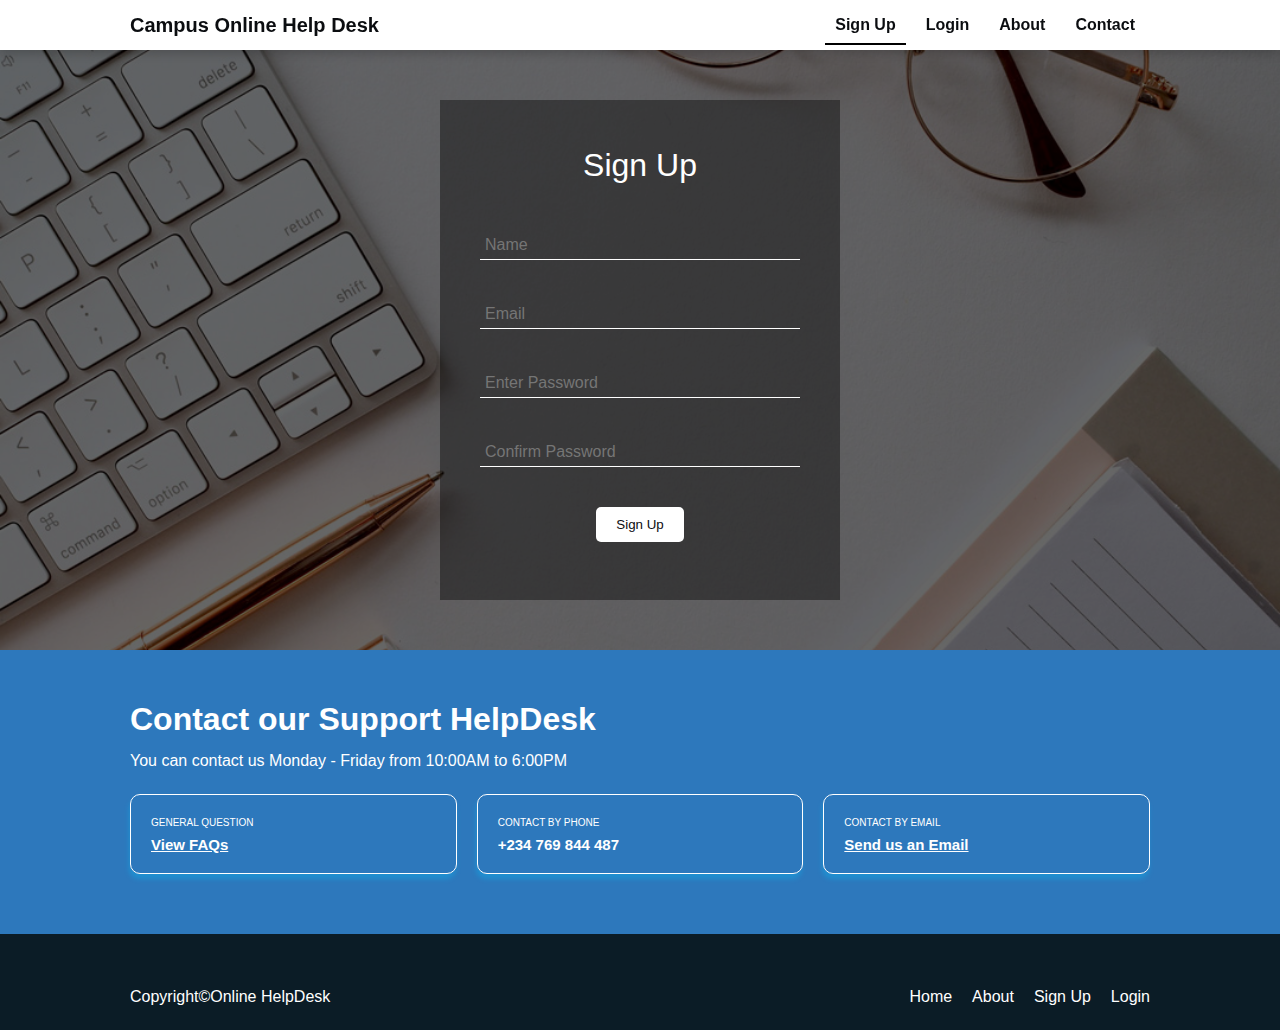
==== OnlineHelpDesk/Content/signup.html @ 3b916df0 "Project Uploaded" ====
<!DOCTYPE html>
<html lang="en">
<head>
	<meta charset="UTF-8">
	<meta name="viewport" content="width=device-width, initial-scale=1">
	<meta http-equiv="X-UA-Compatible" content="ie=edge">
	<link rel="stylesheet" type="text/css" href="css/utilities.css">
	<link rel="stylesheet" type="text/css" href="css/styles.css">
	<link rel="stylesheet" type="text/css" href="css/all.min.css">
	<title>Online HelpDesk</title><script src="css/jquery-3.6.0.min.js"></script>
	<script>
		$(document).ready(function(){
			$('#icon').click(function(){
				$('ul').toggleClass('show');
			});
		});
	</script>
	<title>Online HelpDesk</title>
</head>
<body>
	<header>
	<!-- Navigation starts -->
		<div class="navbar">
			<div class="container flex">
				<h1 class="lead"><a href="index.html">Campus Online Help Desk</a></h1>
				<nav>
					<ul class="sm">
						<li><a class="active" href="signup.html">Sign Up</a></li>
						<li><a href="login.html">Login</a></li>
						<li><a href="about.html">About</a></li>
						<li><a href="contact.html">Contact</a></li>
					</ul>
					<label id="icon"><i class="fas fa-bars fa-2x"></i></label>
				</nav>
			</div>
		</div>
	<!-- Navigation ends -->
	</header>

	<!-- Signup Form Starts -->
	<section class="signup-form">
		<div class="container">
			<form class="box" action="" method="POST">
				<p class="md text-center">Sign Up</p>

			<!-- Input Name -->
			<div class="form-control">
				<input type="text" name="name"
				placeholder="Name" required>
			</div>

			<!-- Input Email -->
			<div class="form-control">
				<input type="email" name="email"
				placeholder="Email" required>
			</div>

			<!-- Input Password -->
			<div class="form-control">
				<input type="Password" name="Password"
				placeholder="Enter Password" required>
			</div>

			<!-- Input Password -->
			<div class="form-control">
				<input type="Password" name="Password"
				placeholder="Confirm Password" required>
			</div>

			<!-- Input Submit -->
			<div class="form-control text-center">
				<input type="submit" name="Send" value="Sign Up" class="btn">
			</div>

			</form>
		</div>	
	</section>

	<!-- signup Form Ends -->

	<!-- Contact-Support Starts -->
	<Section class="support py-5">
		<div class="container">

			<h2 class="md">Contact our Support HelpDesk</h2>
			<p class="sm">You can contact us Monday - Friday from 10:00AM to 6:00PM</p>

			<div class="contact grid grid-3 py-3">
				<div class="card">
					<p>GENERAL QUESTION</p>
					<h2><a href="about.html#faq">View FAQs</a></h2>
				</div>

				<div class="card">
					<p>CONTACT BY PHONE</p>
					<h2>+234 769 844 487</h2>
				</div>

				<div class="card">
					<p>CONTACT BY EMAIL</p>
					<h2><a href="contact.html">Send us an Email</a></h2>
				</div>
			</div>
		</div>
	</Section>
	<!-- Contact-Support Ends -->

	<!-- Footer Starts -->
	<footer class="footer">
		<div class="container flex">
			<p class="sm">Copyright&copy;Online HelpDesk</p>
			<div>
				<ul class="sm">
					<li><a href="index.html">Home</a></li>
					<li><a href="about.html">About</a></li>
					<li><a href="signup.html">Sign Up</a></li>
					<li><a href="login.html">Login</a></li>
				</ul>
			</div>
		</div>
	</footer>
	<!-- Footer Ends -->

</body>
</html>
---- OnlineHelpDesk/Content/css/utilities.css ----
/* utilities are classes
 we use all over the web*/

/*
*****************************
* =Utilities Starts 
*****************************
*/
.container{
  max-width: 1100px;
  margin: 0 auto;
  overflow: auto; 
  padding: 0 40px;
}

.card{
  background-color: #fff;
  box-shadow: -1px 5px 5px rgba(0, 195, 255, 0.3);
  border-radius: 10px;
  padding: 20px;
  margin: 10px;
}

a.active{
  border-bottom: 2px solid #000;
}

/*
*****************************
* =btn Starts 
*****************************
*/
.btn{
  display: inline-block;
  padding: 10px 20px;
  cursor: pointer;
  background: #fff;
  color: var(--primary-color);
  border:none;
  border-radius: 5px;
}

.btn-inverse{
  background-color: transparent;
  color: #fff;
  border: 1px solid #fff;

}

.btn:hover{
  transform: scale(0.99);
}
/*
*****************************
* =btn Ends 
*****************************
*/
/*
*****************************
* =Background  and  
Color Buttons Start
*****************************
*/
.bg-primary, .btn-primary{
  background-color:var(--primary-color);
  color:#fff;
}

.bg-deep-gray, .btn-deep-gray{
  background-color:var(--deep-gray);
  color:#fff;
}

.bg-light-gray, .btn-light-gray{
  background-color: var(--light-gray);
  color:var(--primary-color);
}

.bg-deep-blue, .btn-deep-blue{
  background-color: var(--deep-blue);
  color:#fff;
}

.bg-deep-green, .btn-deep-green{
  background-color: var(--deep-green);
  color:#fff;
}
.bg-primary a, .btn-primary a,
.bg-deep-gray a, .btn-deep-gray a,
.bg-deep-blue a, .btn-deep-blue a,
.bg-deep-green a, .btn-deep-green a{
  color: #fff;
}

/*
*****************************
* =Background  and  
Color Buttons Ends
*****************************
*/


/*
*****************************
* =Text Color Starts
*****************************
*/
.text-primary{
  color:var(--primary-color);
}

.text-gray-light{
  color:var(--light-gray);
}

.text-gray-deep{
  color: var(--deep-gray);
}

.text-blue-deep{
  color: var(--deep-blue);
}

.text-green-deep{
  color: var(--deep-green);
}
/*
*****************************
* =Text Color Ends
*****************************
*/

/*
*****************************
* =Text Sizes Starts 
*****************************
*/
/*html=62.5 - 1rem=10px*/

.lead{
  font-size: 2rem;/*20px*/
}

.sm{
  font-size: 1.6rem;
}

.md{
  font-size: 3.2rem;
}

.lg{
  font-size: 4.8rem;
}

.xl{
  font-size: 6.4rem;
}

.text-center{
  text-align: center;
}
/*
*****************************
* =Text Sizes Ends 
*****************************
*/

/*
*****************************
* =flex Starts 
*****************************
*/
.flex{
  display: flex;
  justify-content: center;
  align-items: center;
  height:100%;  
}
/*
*****************************
* =Flex Starts 
*****************************
*/


/*****************************
* =Grid Starts 
*****************************
*/
.grid{
  display: grid;
  grid-template-columns: repeat(2, 1fr);
  grid-gap: 20px;
  justify-content: center;
  align-items: center;
  height: 100%;
}

.grid-3{
  display: grid;
  grid-template-columns: repeat(3, 1fr);
  grid-gap: 20px;
  justify-content: center;
  align-items: center;
  height: 100%;
}
/*
*****************************
* =Grid Ends 
*****************************
*/


/*
*****************************
* =Margin Top/Bottom Starts 
*****************************
*/
.my-1{
  margin: 1rem 0;
}

.my-2{
  margin: 1.5rem 0;
}

.my-3{
  margin: 2rem 0;
}

.my-4{
  margin: 3rem 0;
}

.my-5{
  margin: 4rem 0;
}

/*
*****************************
* =Margin Full Starts 
*****************************
*/

.m-1{
  margin: 1rem;
}

.m-2{
  margin: 1.5rem;
}

.m-3{
  margin: 2rem;
}

.m-4{
  margin: 3rem;
}

.m-5{
  margin: 4rem;
}

/*
*****************************
* =Padding Top/Bottom Starts 
*****************************
*/
.py-1{
  padding: 1rem 0;
}

.py-2{
  padding: 1.5rem 0;
}

.py-3{
  padding: 2rem 0;
}

.py-4{
  padding: 3rem 0;
}

.py-5{
  padding: 4rem 0;
}
/*
*****************************
* =Padding Full Starts 
*****************************
*/
.p-1{
  padding: 1rem;
}

.p-2{
  padding: 1.5rem;
}

.p-3{
  padding: 2rem;
}

.p-4{
  padding: 3rem;
}

.p-5{
  padding: 4rem;
}

/*
*****************************
* =Utilities Endss 
*****************************
*/
---- OnlineHelpDesk/Content/css/styles.css ----
:root{
  --primary-color: #0b0d10;
  --deep-gray: #333333;
  --light-gray :#dddddd;
  --deep-blue: #2d78bc;
  --deep-green: #0b1c26;
}

/*box sizing*/
html {
  font-size: 62.5%;
}

*{
  -webkit-box-sizing: border-box;
  -moz-box-sizing: border-box;
  box-sizing: border-box;
  margin: 0;
  padding: 0;
  }

body{
  font-family: 'Lucida Sans', Arial, sans-serif;
  color:#000;
  background-color: #fff;
  line-height: 1.6;
}


ul{
  list-style: none;
}

a{
  text-decoration:none;
  color: var(--primary-color);
  cursor:pointer;
}

h1, h2{
  font-weight: bold;
  line-height: 1.2;
  margin: 10px 0;
}

img{
  width: 100%;
}

.hidden{
  visibility: hidden;
  height: 0;
}

/*
*****************************
* =Navigation Starts
*****************************
*/
.navbar{
  background-color: #fff;
  box-shadow: 0 3px 10px rgba(0,0,0,0.2);
  color: var(--primary-color);
  height: 50px;
  position: fixed;
  top: 0;
  left: 0;
  width:100%;
  z-index: 100;
}

.navbar .flex{
  /*so that it will 
  target flex in the navbar*/
  justify-content: space-between;
}
.navbar ul{
  display: flex;
}

.navbar a{
  color: var(--primary-color);
  padding: 10px;
  margin: 0 5px;
  font-weight: 600;
}


.navbar a:hover{
  border-bottom: 2px solid #000;
  color: #000;
}

.navbar h1 a{
  margin: 0;
  padding: 0;
}

.navbar h1 a:hover{
  border:none;
}

nav #icon{
  color:var(--primary-color);
  font-weight: 3rem;
  cursor: pointer;
  display: none;
}

/*nav media queries*/
@media(max-width: 730px){
  .navbar ul{
    flex-direction: column;
  }
  .navbar li{
    margin: 20px 0;
  }
  nav #icon{
    display: block;
  }

  .navbar ul{   
  position: fixed;
  width: 100%;
  height: 100vh;
  background: #fff;
  top: 50px;
  left: -100%;
  text-align: center;
  transition: all .5s;

  }

  .navbar ul.show{
    left: 0;
  }
  
}
/*
*****************************
* =Navigation Endss
*****************************
*/

/*
*****************************
* =Showcase Starts 
*****************************
*/
.showcase{
  background-image: url(../img/signup_login.jpg);
  padding: 230px 0;
  background-position: center;
  background-size: cover;
  height: 650px;
  position: relative;
}

.showcase:after{
  content: '';
  position: absolute;
  top: 0;
  left: 0;
  width: 100%;
  height: 100%;
  background-color: #000;
  opacity: 0.6;
}

.showcase .container{ 
  max-width: 850px;
  margin:0 auto;
  color: #fff;
  text-shadow: -2px 3px 1px rgba(0, 0, 0, 0.5);
  position: relative;
  z-index: 1;
}

/*for shorter border bottom*/
.showcase .container h2:after{
  content: "";
  display: block;
  margin: 0 auto;
  width: 60%;
  padding-top: 20px;
  border-bottom: 1px solid #fff;
}
.showcase .showcase-contact{
  width: 500px;
  margin: 0 auto;
  text-shadow: none;
}

.showcase .showcase-contact a{
  color:#333;
}

.showcase .showcase-contact i{
  margin-right: 10px;
}
/*
*****************************
* =Showcase Ends 
*****************************
*/

/*
*****************************
* =Info Starts
*****************************
*/
.infos .container{
  grid-template-columns: 1fr;
  grid-template-rows: 1fr 1fr 1fr;
  grid-gap: 30px;
}

.infos .info{
  grid-template-columns: 100px 1fr;
  padding: 20px;
  background: #dddddd;
  color: #333333;
  box-shadow: -1px 5px 5px rgba(0, 195, 255, 0.3);
}


/*
*****************************
* =Info Ends 
*****************************
*/

/*
*****************************
* =Articles Starts 
*****************************
*/

.articles{
  background: #dddddd;
}

.articles .heading{
  color: #333333;
}

.articles .grid .card{
  height: 150px;
  margin-left: 0;
}

.articles .grid .card .color{
  display: inline-flex;
  padding: 5px 5px;
  background: #2d78bc;
  color: #fff;
  font-weight: 300;
}
/*
*****************************
* =Articles Ends 
*****************************
*/

/*
*****************************
* =Support Starts 
*****************************
*/
.support{
  background: #2d78bc;
  color: #fff;
}
.support .contact .card{
  background: transparent;
  margin: 0 ;
  border: 1px solid #fff;
  max-height:80px; 
}
.support .contact .card h2{
  margin: 5px 0;
}

.support .contact .card a{
  color:#fff;
  text-decoration: underline;
}

/*
*****************************
* =Support  Ends 
*****************************
*/

/*
*****************************
* =Sign Up  Login  Starts 
*****************************
*/
.signup-form, .login-form{
  background-image: url(../img/signup_login.jpg);
  color:#fff;
  height: 650px;
  background-size: cover;
  position: relative;
}
.signup-form .container{
  padding: 50px 0 10px 0;
}
.login-form .container{
  padding:70px 0 30px 0;
}
.signup-form:after, .login-form:after{
  content: '';
  position: absolute;
  top: 0;
  left: 0;
  width: 100%;
  height: 100%;
  background-color: #000;
  opacity: 0.6;
}

.signup-form .box{
  max-width: 400px;
  height: 500px;
  color:#fff;
  margin: 50px auto;
  background: rgba(0,0,0,0.4);
  padding: 40px;
  position: relative;
  z-index: 1;
  overflow: hidden;
}

.login-form .box{
  max-width: 400px;
  height: 350px;
  color:#fff;
  margin: 80px auto;
  background: rgba(0,0,0,0.4);
  padding: 40px;
  position: relative;
  z-index: 1;
  overflow: hidden;
}

.signup-form .form-control, .login-form .form-control{
  margin: 40px 0;
}

.signup-form input[type="text"],
.login-form input[type="text"],
.signup-form input[type="email"],
.signup-form input[type="password"],
.login-form input[type="password"] {
  border: 0;
  background: transparent;
  color: #fff;
  border-bottom: 1px solid #fff;
  width: 100%;
  padding: 5px;
  font-size: 1.6rem;
}

.signup-form input:focus,
.login-form input:focus{
  outline: none;
}


/*
*****************************
* =Sign Up Login  Ends 
*****************************
*/

/*
*****************************
* =Contact Starts 
*****************************
*/

.contact .container{
  padding: 60px 0 30px 0;
}

.contact .box{
  max-width: 400px;
  height: 530px;
  color:#fff;
  margin: 10px auto;
  background: rgba(0,0,0,0.2);
  padding: 40px;
  position: relative;
  z-index: 1;
  overflow: hidden;
}


.contact .form-control{
  margin: 40px 0;
}

.contact input[type="text"],
.contact input[type="email"]{
  border: 0;
  background: transparent;
  color: #fff;
  border-bottom: 1px solid #fff;
  width: 100%;
  padding: 5px;
  font-size: 1.6rem;
}

.contact textarea{
  height: 100px;
  width: 100%;
  padding: 5px;
  background: transparent;
  color: #fff;
  vertical-align: middle;
  border: 0;
  border-bottom: 1px solid #fff;
  font-size: 1.6rem;
}

.contact input:focus, .contact textarea:focus{
  outline: none;
}
/*
*****************************
* =Contact Ends 
*****************************
*/

/*
*****************************
* =About Starts 
*****************************
*/
.about{
  padding: 70px 0 0 0;
}
/*
*****************************
* =About Ends 
*****************************
*/


/*
*****************************
* =Footer  Starts 
*****************************
*/
.footer{
  padding: 50px 0 20px 0;
  background: #0b1c26;
  color: #fff;
}

.footer .flex{
  justify-content: space-between;
}

.footer .flex ul{
  display: flex;
}
 
 .footer .flex ul li{
  margin-left: 20px;
 }

 .footer .flex ul a{
    color:#fff;
  }
  .footer .flex ul a:hover{
    font-weight: bold;
  }
  
/*
*****************************
* =Footer  Ends 
*****************************
*/

/*
*****************************
* =media queries for tablet 
*****************************
*/
@media(max-width:768px){
  .infos .grid, .info .grid, .articles .grid, .support .grid{
    grid-template-columns: 1fr;
  }
  .showcase{
    /*height: auto;*/
    padding: 120px 0 50px 0;
  }
  .showcase .container{
    overflow: hidden;
    padding-top: 80px;
  }

  .showcase .container h2:after{
  content: "";
  display: block;
  margin: 0 auto;
  min-width: 60%;
  padding-top: 20px;
  border-bottom: 1px solid #fff;
  }
  .infos .grid{
    text-align: center;
  }
  .infos .grid p{
    text-align: justify;
  }

   .contact .box{
    height: auto;
  }

  .footer .flex ul{
    display: flex;
    flex-direction: column;
  }
  .footer .flex ul a{
    color:#fff;
  }
  .footer .flex ul a:hover{
    font-weight: bold;
  }
  
}

/*
*****************************
* =Media Queries Phone 
*****************************
*/
@media(max-width: 562px){
  .showcase{
    margin-top: 0;
    height: auto;
    padding: 30px 0 50px 0;
  }

.showcase .grid{
    grid-template-columns: 1fr;
  }

  .showcase .container h2:after{
  content: "";
  display: block;
  margin: 0 auto;
  width: 100%;
  padding-top: 20px;
  border-bottom: 1px solid #fff;
  }
  
  .showcase .showcase-contact{
    width: 100%;
    margin: 0 auto;
    text-shadow: none;
  }

  .navbar ul a{
    font-size: 1.4rem;
    padding: 5px;
  }
 }
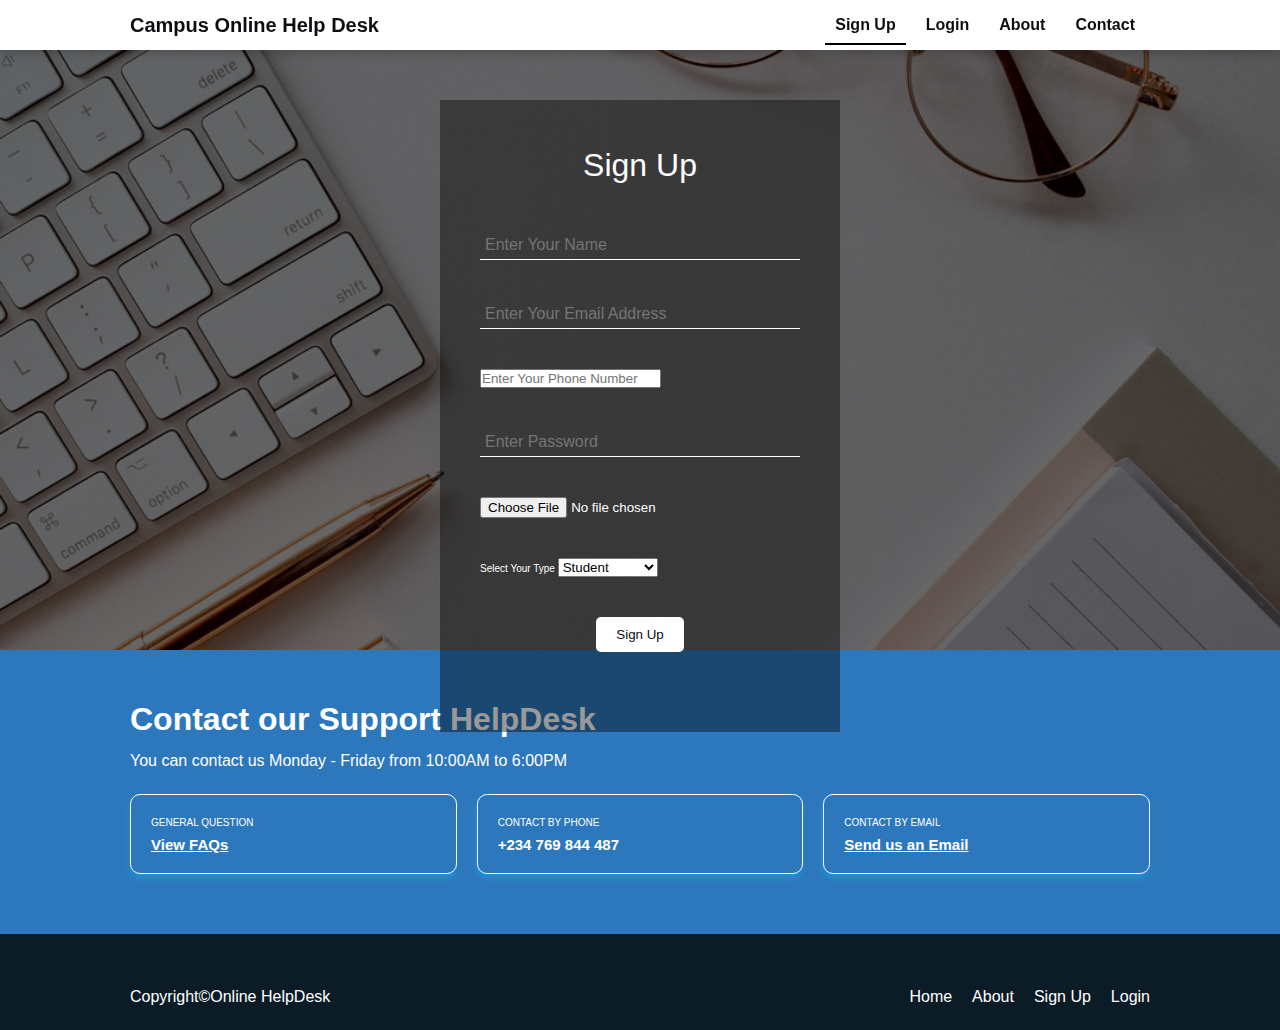
==== commit 0171563f: "Update" ====
--- a/OnlineHelpDesk/Content/signup.html
+++ b/OnlineHelpDesk/Content/signup.html
@@ -1,4 +1,4 @@
-<!DOCTYPE html>
+﻿<!DOCTYPE html>
 <html lang="en">
 <head>
 	<meta charset="UTF-8">
@@ -45,15 +45,21 @@
 
 			<!-- Input Name -->
 			<div class="form-control">
-				<input type="text" name="name"
-				placeholder="Name" required>
+				<input type="text" name="new_name"
+				placeholder="Enter Your Name" required>
 			</div>
 
 			<!-- Input Email -->
 			<div class="form-control">
-				<input type="email" name="email"
-				placeholder="Email" required>
+				<input type="email" name="new_email"
+				placeholder="Enter Your Email Address" required>
 			</div>
+
+            <!-- Input Email -->
+            <div class="form-control">
+                <input type="number" name="new_phone"
+                placeholder="Enter Your Phone Number" required>
+            </div>
 
 			<!-- Input Password -->
 			<div class="form-control">
@@ -61,11 +67,20 @@
 				placeholder="Enter Password" required>
 			</div>
 
-			<!-- Input Password -->
-			<div class="form-control">
-				<input type="Password" name="Password"
-				placeholder="Confirm Password" required>
-			</div>
+            <!-- Add Image -->
+            <div class="form-control">
+                <input type="file" name="new_image"
+                placeholder="Select Your Image" required/>
+            </div>            
+            <!-- Input User Type -->
+            <div class="form-control">
+                <span>Select Your Type</span>
+                <select name="new_user_type" required>
+                    <option value="1">Student</option>
+                    <option value="2">Facility Head</option>
+                    <option value="3">Asignee</option>
+                </select>
+            </div>
 
 			<!-- Input Submit -->
 			<div class="form-control text-center">
--- a/OnlineHelpDesk/Content/css/styles.css
+++ b/OnlineHelpDesk/Content/css/styles.css
@@ -320,10 +320,10 @@
   background-color: #000;
   opacity: 0.6;
 }
-
+ 
 .signup-form .box{
   max-width: 400px;
-  height: 500px;
+  min-height: 500px;
   color:#fff;
   margin: 50px auto;
   background: rgba(0,0,0,0.4);
